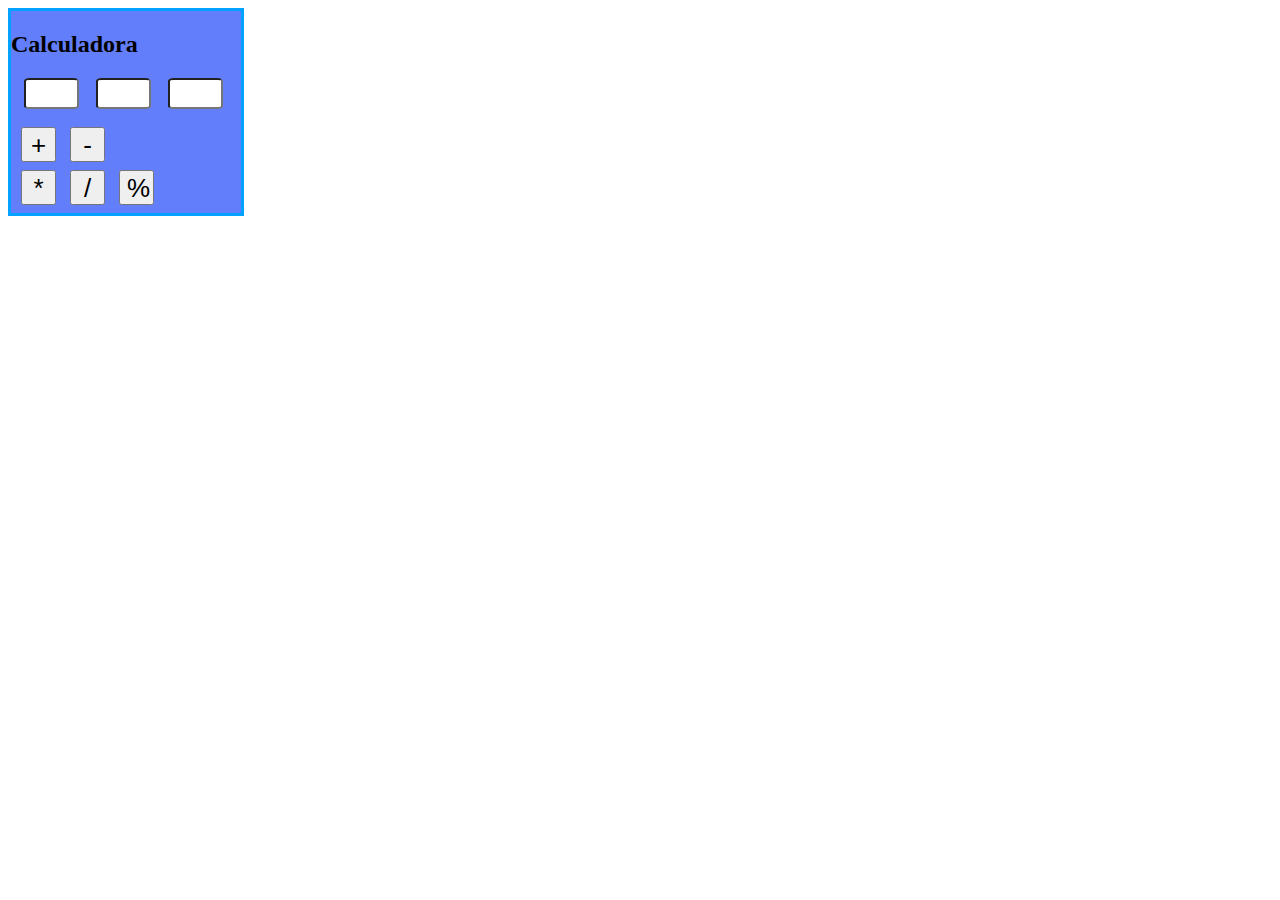
==== index.html @ 4468465f "Un archivo robado" ====
<!DOCTYPE html>
<html>
    <head>
        <meta charset="UTF-8">
        <title>Calculadora</title>
        <link rel="stylesheet" type="text/css" href="estilo.css">
    </head>
    <body>
        <div class="fondo">
            <h2>Calculadora</h2>
            <input id="pmrnum" type="text"> 
            <input id="sgnum" type="text"> 
            <input id="resultado" type="text">
            <br><br>
            <button id="suma">+</button>
            <button id="resta">-</button><br>
            <button id="multiplicacion">*</button>
            <button id="division">/</button>
            <button id="porsentaje">%</button>
        </div>
        <script src="calculadora.js"></script>
    </body>
</html>
---- estilo.css ----
.fondo{
    display: inline-block;
    background-color: rgb(98, 126, 250);
    width: 230px;
    height: 75%;
    border: 3px solid #00a2ff;
}
#pmrnum, #sgnum, #resultado {
    border-radius: 10%;
    width: 47px;
    height: 25px;
    margin-left: 13px;
}
#suma,#resta,#multiplicacion,#division,#porsentaje{
    width: 35px;
    height: 35px;
    font-size: 26px;
}
#suma,#resta,#division,#porsentaje{
    margin-left: 10px;
    margin-bottom: 8px;
}
#multiplicacion{
    margin-left: 10px;
}
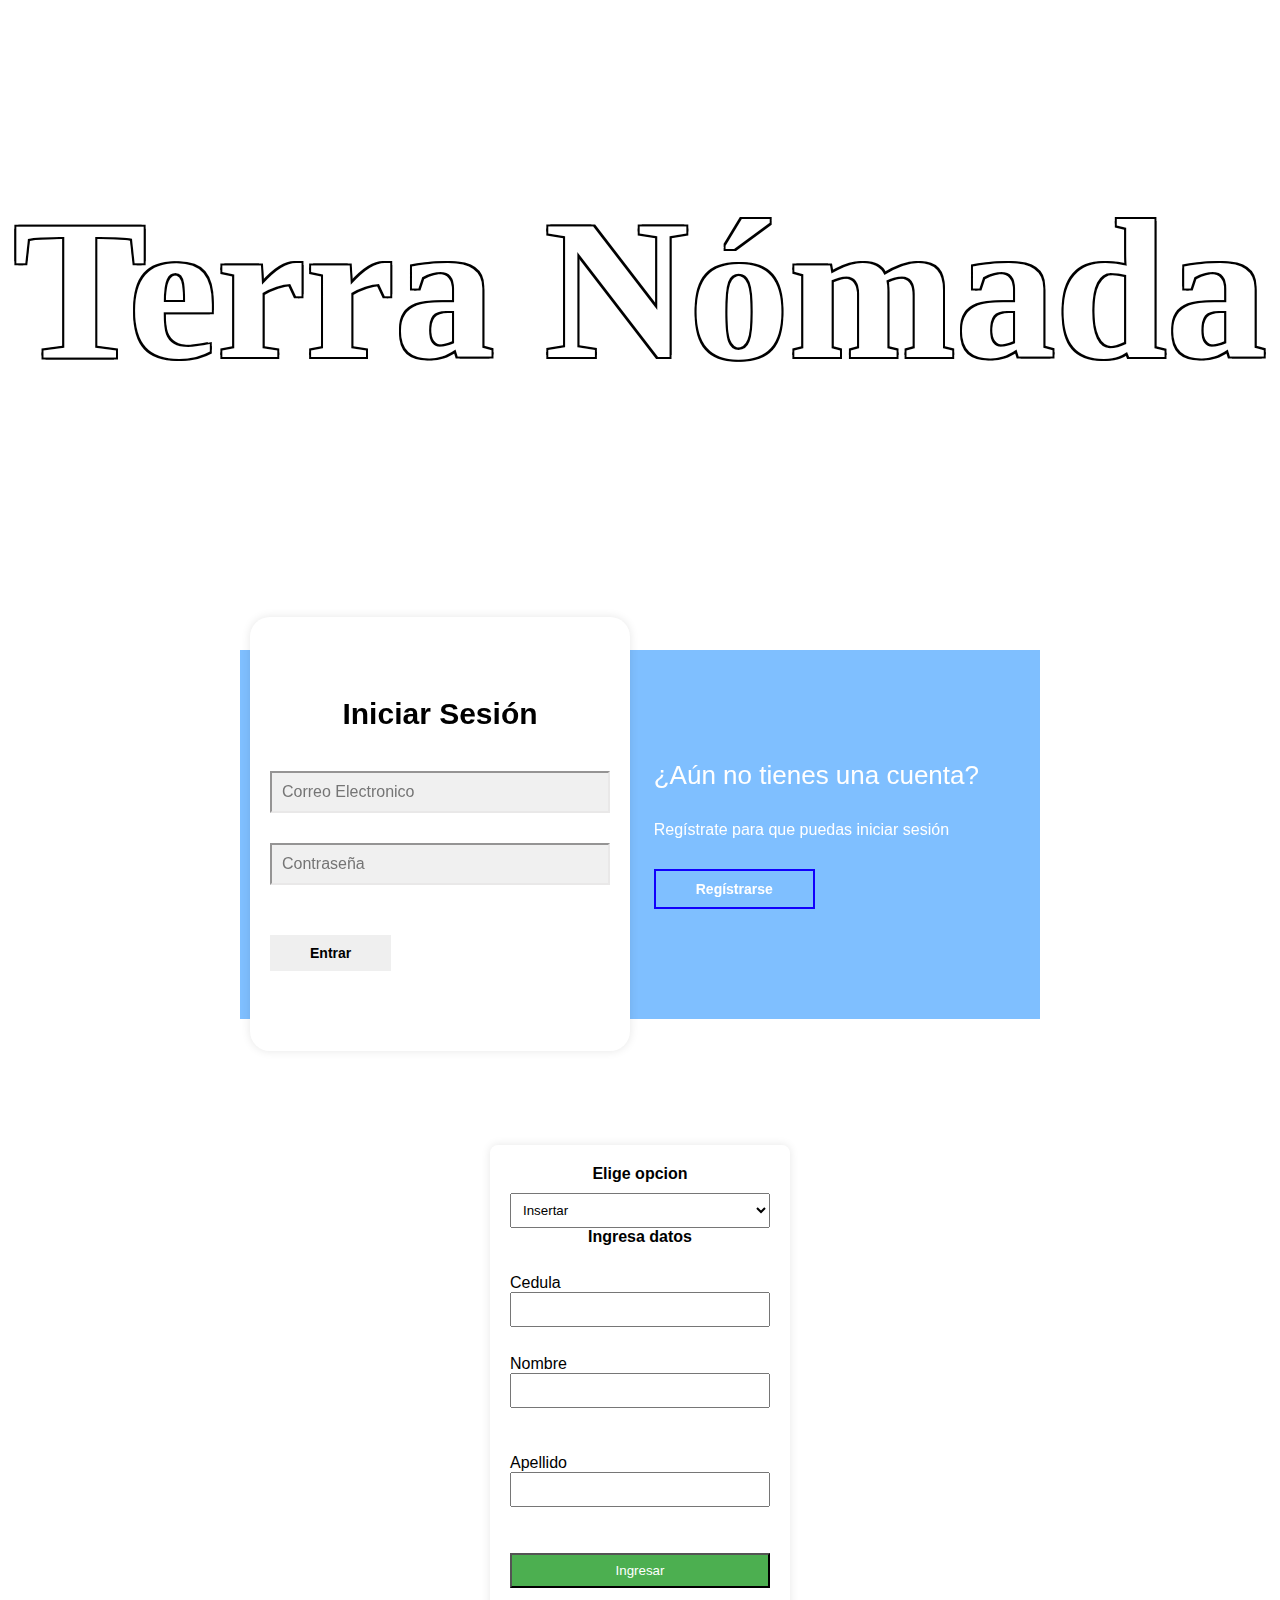
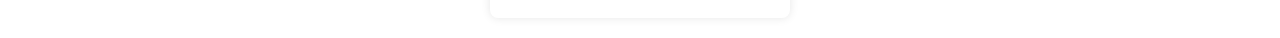
==== commit 7f1ddccd: "Rename indexpau.html to index.html" ====
--- a/index.html
+++ b/index.html
@@ -1,23 +1,134 @@
-<!DOCTYPE html>
-<html>
-    <head>
-        <meta charset="UTF-8">
-        <title>Calculadora</title>
-        <link rel="stylesheet" type="text/css" href="estilo.css">
-    </head>
-    <body>
-        <div class="fondo">
-            <h2>Calculadora</h2>
-            <input id="pmrnum" type="text"> 
-            <input id="sgnum" type="text"> 
-            <input id="resultado" type="text">
-            <br><br>
-            <button id="suma">+</button>
-            <button id="resta">-</button><br>
-            <button id="multiplicacion">*</button>
-            <button id="division">/</button>
-            <button id="porsentaje">%</button>
-        </div>
-        <script src="calculadora.js"></script>
-    </body>
-</html>+<!DOCTYPE html>
+<html lang="en">
+<head>
+    <meta charset="UTF-8">
+    <meta name="viewport" content="width=device-width, initial-scale=1.0">
+    <title>Terra Nómada</title>
+    <link href="https://fonts.googleapis.com/css2?family=Orbitron:wght@400;500;600;700;800;900&display=swap" rel="stylesheet">
+    <link rel="stylesheet" href="estilos.css">
+<header>
+    <nav>
+		<ul class="menu-horizontal">
+			<li><a href="#Sección1">Entra</a></li>
+			<li><a href="#Sección2">Sobre nosotros</a>
+				<ul class="menu-vertical">
+					<li><a href="https://youtu.be/unxYUJCDAiU?si=1A4jI8HQSQkipoow">Descubre</a></li>
+					<li><a href="#sub1">Misión</a></li>
+					<li><a href="#sub2">Visión</a></li>
+				</ul>
+			</li>
+			<li>
+				<a href="#Sección3">FAQ</a>
+				<ul class="menu-vertical">
+					<li><a href="#sub3">Preguntas frecuentes</a></li>
+					<li><a href="#sub4">Haz tu pregunta</a></li>
+				</ul>
+			</li>
+			<li><a href="#Sección4">Garantías</a></li>
+            <li>
+				<a href="#Sección5">CRUD</a>
+				<ul class="menu-vertical">
+					<li><a href="#sub5">Insertar</a></li>
+					<li><a href="#sub6">Consultar</a></li>
+                    <li><a href="#sub7">Eliminar</a></li>
+                    <li><a href="#sub8">Actualizar</a></li>
+				</ul>
+			</li>
+		</ul>
+	</nav>
+</header>
+</head>
+    <br>
+    <br>
+    <br>
+    <br>
+    <h1>Terra Nómada</h1>
+    <br>
+    <br>
+    <br>
+    <br> 
+    <br>
+    <br>
+    <br>
+        <main>
+            <section id="Sección1">
+            <div class="contenedor__todo">
+                <div class="caja__trasera">
+                    <div class="caja__trasera-login">
+                        <h3>¿Ya tienes una cuenta?</h3>
+                        <p>Inicia sesión para entrar en la página</p>
+                        <button id="btn__iniciar-sesion">Iniciar Sesión</button>
+                    </div>
+                    <div class="caja__trasera-register">
+                        <h3>¿Aún no tienes una cuenta?</h3>
+                        <p>Regístrate para que puedas iniciar sesión</p>
+                        <button id="btn__registrarse">Regístrarse</button>
+                    </div>
+                </div>
+
+                <!--Formulario de Login y registro-->
+                <div class="contenedor__login-register">
+                    <!--Login-->
+                    <form action="" class="formulario__login">
+                        <h2>Iniciar Sesión</h2>
+                        <input type="text" placeholder="Correo Electronico">
+                        <input type="password" placeholder="Contraseña">
+                        <button>Entrar</button>
+                    </form>
+
+                    <!--Register-->
+                    <form action="" class="formulario__register">
+                        <h2>Regístrarse</h2>
+                        <input type="text" placeholder="Nombre completo">
+                        <input type="text" placeholder="Correo Electronico">
+                        <input type="text" placeholder="Dirección">
+                        <input type="tel" id="telefono" name="telefono" placeholder="Teléfono">
+                        <input type="text" placeholder="Usuario">
+                        <input type="password" placeholder="Contraseña">
+                        <button>Regístrarse</button>
+                    </form>
+                </div>
+            </div>
+        </section>
+        <br>
+        <br>
+        <br>
+        <br>
+        <br>
+        <br>
+        <br>
+
+        <section id="Sección5">
+            <form action = "programakarol.php" method="POST">
+                <h4 style="text-align: center;"> Elige opcion </h4>
+                <select style="margin: 0 auto; display: block;" name = "option" id="option">
+                    <option value = 1> Insertar </option>
+                    <option value = 2> Consultar </option>
+                    <option value = 3> Eliminar </option>
+                    <option value = 4> Actualizar </option>
+                </select>
+                <h4 style="text-align: center;"> Ingresa datos </h4>
+                <br>
+            
+                Cedula <input type = "number" name = "Cedula">
+            
+                <br>
+                <br>
+                <div>
+                Nombre <input type = "text" name = "Nombre">
+                </div>
+                <br>
+                <br>
+                <div>
+                Apellido <input type = "text" name = "Apellido">
+                </div>
+                <br>
+                <br>
+                        <input type = "submit" value = "Ingresar">
+            </form>
+        </section>
+        </main>
+
+        <script src="script.js"></script>
+</body>
+</html>
--- a/estilos.css
+++ b/estilos.css
@@ -0,0 +1,284 @@
+@import url('https://fonts.googleapis.com/css2?family=Open+Sans&display=swap');
+
+*{
+	margin: 0;
+	padding: 0;
+	box-sizing: border-box;
+	font-family: 'Open Sans';
+}
+body{
+	background-image: url("https://cdn.pixabay.com/photo/2019/12/19/22/29/field-4707277_1280.jpg");
+	background-size: cover;
+}
+nav{
+	max-width: 900px;
+	margin: auto;
+	background-color: rgb(68, 0, 255)(219, 58, 58);
+	font-size: 20px;
+	margin-top: 50px;
+}
+.menu-horizontal{
+	list-style: none;
+	display: flex;
+	justify-content: space-around;
+}
+.menu-horizontal > li > a{
+	display: block;
+	padding: 15px 20px;
+	color: white;
+	text-decoration: none;
+}
+.menu-horizontal > li:hover{
+	background-color: rgb(4, 0, 255);
+}
+.menu-vertical{
+	position: absolute;
+	display: none;
+	list-style: none;
+	width: 200px;
+	background-color: rgba(0, 0, 0, .5);
+}
+.menu-horizontal li:hover .menu-vertical{
+	display: block;
+}
+.menu-vertical li:hover{
+	background-color: black;
+}
+
+.menu-vertical li a{
+	display: block;
+	color: white;
+	text-decoration: none;
+	padding: 15px 15px 15px 20px;
+}
+
+#html{
+	margin: auto;
+	padding: 20px;
+	max-width: 900px;
+	background: white;
+
+}
+*{
+    margin: 0;
+    padding: 0;
+    box-sizing: border-box;
+    text-decoration: none;
+    font-family: 'Roboto', sans-serif;
+}
+
+h1{
+        font-family: 'Cinzel', serif;
+        color:rgb(255, 252, 252);
+        text-align: center;
+        font-size: 200px;
+        text-shadow: 
+            2px 2px 0 black,  
+            -2px -2px 0 black, 
+            2px -2px 0 black,  
+            -2px 2px 0 black;
+        color: white;
+    }
+
+body{
+    background-image: url("https://cdn.pixabay.com/photo/2019/12/19/22/29/field-4707277_1280.jpg");
+    background-size: cover;
+    background-repeat: no-repeat;
+    background-position: center;
+    background-attachment: fixed;
+}
+
+main{
+    width: 100%;
+    padding: 20px;
+    margin: auto;
+    margin-top: 100px;
+}
+
+.contenedor__todo{
+    width: 100%;
+    max-width: 800px;
+    margin: auto;
+    position: relative;
+}
+
+.caja__trasera{
+    width: 100%;
+    padding: 10px 20px;
+    display: flex;
+    justify-content: center;
+    -webkit-backdrop-filter: blur(10px);
+    backdrop-filter: blur(10px);
+    background-color: rgba(0, 128, 255, 0.5);
+
+}
+
+.caja__trasera div{
+    margin: 100px 40px;
+    color: white;
+    transition: all 500ms;
+}
+
+
+.caja__trasera div p,
+.caja__trasera button{
+    margin-top: 30px;
+}
+
+.caja__trasera div h3{
+    font-weight: 400;
+    font-size: 26px;
+}
+
+.caja__trasera div p{
+    font-size: 16px;
+    font-weight: 300;
+}
+
+.caja__trasera button{
+    padding: 10px 40px;
+    border: 2px solid #1100fd;
+    font-size: 14px;
+    background: transparent;
+    font-weight: 600;
+    cursor: pointer;
+    color: rgb(255, 255, 255);
+    outline: none;
+    transition: all 300ms;
+}
+
+.caja__trasera button:hover{
+    background: #fffefe;
+    color: #46A2FD;
+}
+
+/*Formularios*/
+
+.contenedor__login-register{
+    display: flex;
+    align-items: center;
+    width: 100%;
+    max-width: 380px;
+    position: relative;
+    top: -185px;
+    left: 10px;
+
+    /*La transicion va despues del codigo JS*/
+    transition: left 500ms cubic-bezier(0.175, 0.885, 0.320, 1.275);
+}
+
+.contenedor__login-register form{
+    width: 100%;
+    padding: 80px 20px;
+    background: rgb(255, 255, 255);
+    position: absolute;
+    border-radius: 20px;
+}
+
+.contenedor__login-register form h2{
+    font-size: 30px;
+    text-align: center;
+    margin-bottom: 20px;
+    color: rgb(0, 0, 0);
+}
+
+.contenedor__login-register form input{
+    width: 100%;
+    margin-top: 20px;
+    padding: 10px;
+    border-color: #e9e8e8;
+    background: #f0f0f0;
+    font-size: 16px;
+    outline: none;
+}
+
+.contenedor__login-register form button{
+    padding: 10px 40px;
+    margin-top: 40px;
+    border: none;
+    font-size: 14px;
+    background: rgb(149, 70, 253), 70, 253;
+    font-weight: 600;
+    cursor: pointer;
+    color: rgb(0, 0, 0);
+    outline: none;
+}
+
+
+
+
+.formulario__login{
+    opacity: 1;
+    display: block;
+}
+.formulario__register{
+    display: none;
+}
+
+
+
+@media screen and (max-width: 850px){
+
+    main{
+        margin-top: 50px;
+    }
+
+    .caja__trasera{
+        max-width: 350px;
+        height: 300px;
+        flex-direction: column;
+        margin: auto;
+    }
+
+    .caja__trasera div{
+        margin: 0px;
+        position: absolute;
+    }
+
+
+    /*Formularios*/
+
+    .contenedor__login-register{
+        top: -10px;
+        left: -5px;
+        margin: auto;
+    }
+
+    .contenedor__login-register form{
+        position: relative;
+    }
+    
+}
+
+form {
+    background-color: #fff;
+    padding: 20px;
+    border-radius: 8px;
+    box-shadow: 0 0 10px rgba(0, 0, 0, 0.1);
+    width: 300px;
+    max-width: 100%;
+    box-sizing: border-box;
+    margin: 0 auto;
+}
+
+h4 {
+    text-align: center;
+    margin-bottom: 10px;
+}
+
+select, input {
+    width: 100%;
+    padding: 8px;
+    margin-bottom: 10px;
+    box-sizing: border-box;
+}
+
+input[type="submit"] {
+    background-color: #4caf50;
+    color: #fff;
+    cursor: pointer;
+}
+
+input[type="submit"]:hover {
+    background-color: #45a049;
+}
